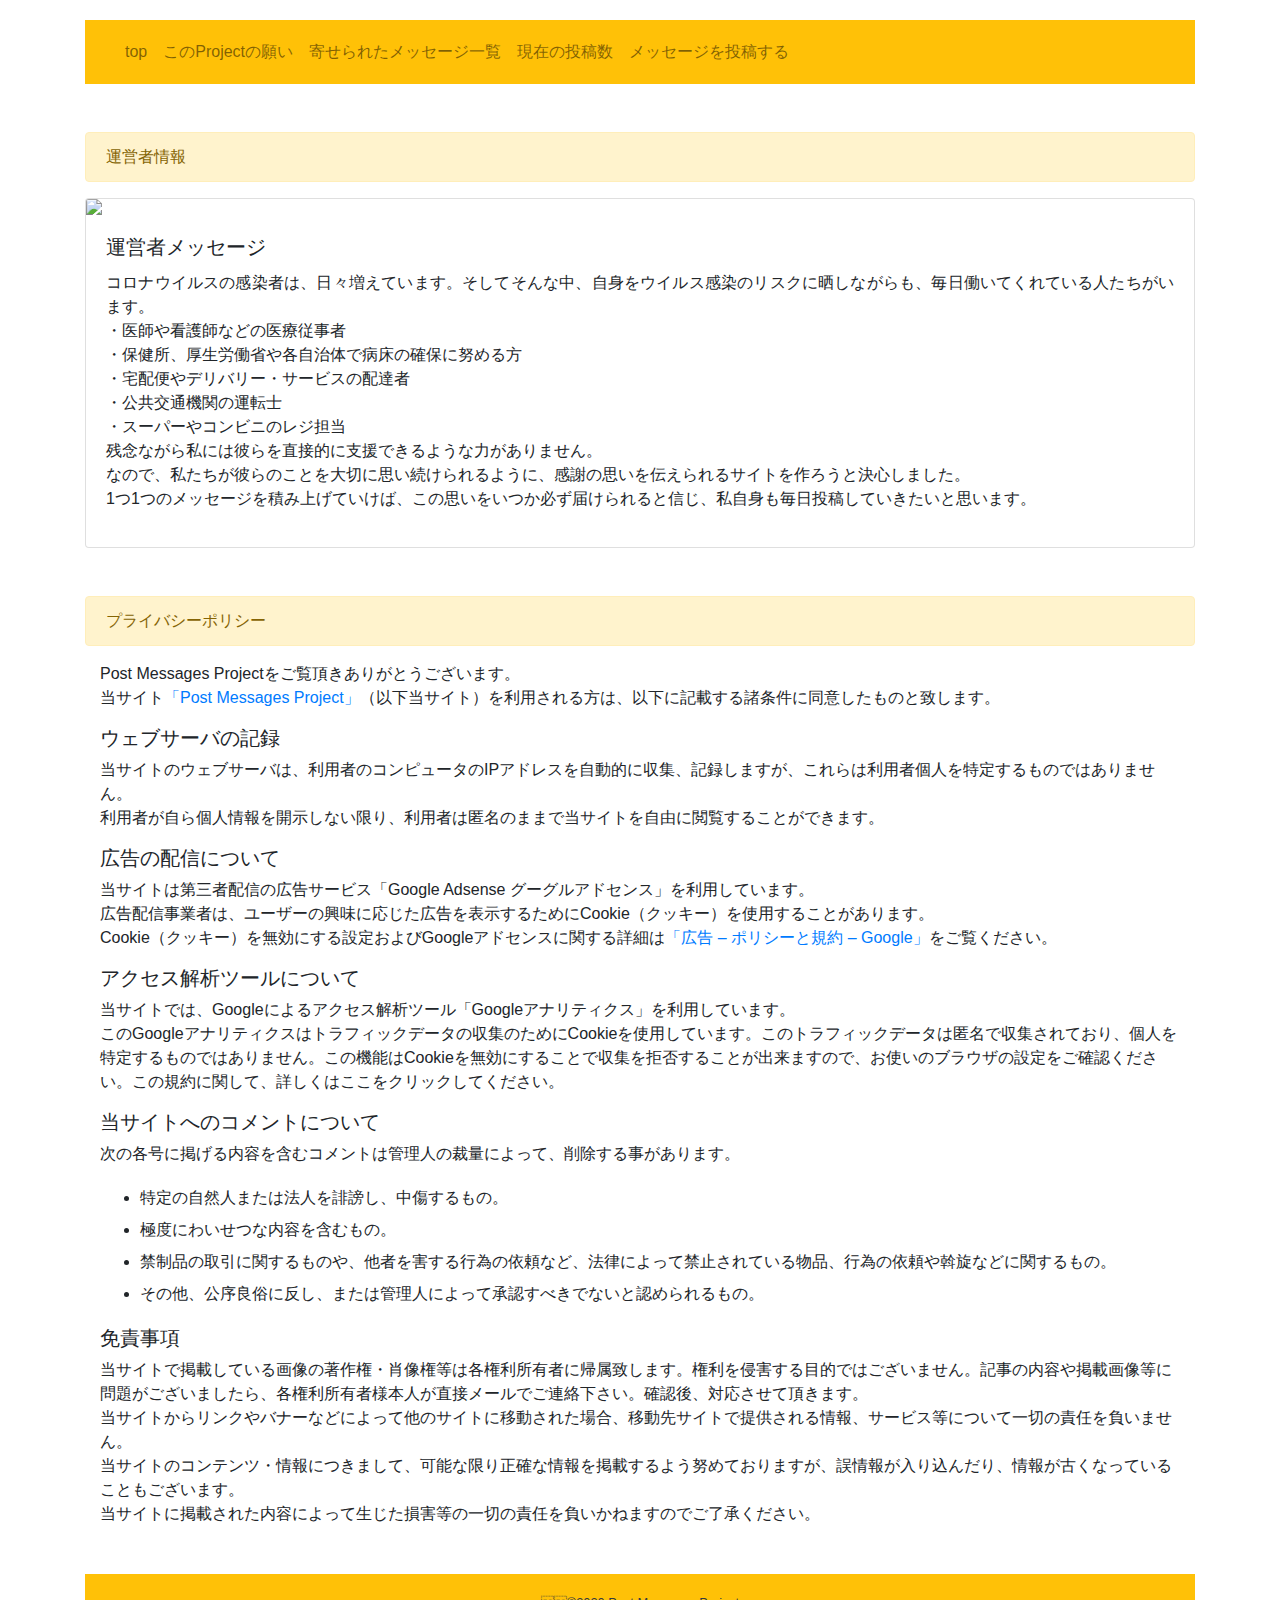
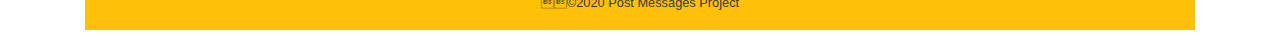
==== public/privacy_policy.html @ 2d6f681f "運営者情報＆プライバシーポリシーのページ作成" ====
<!DOCTYPE html>
<html lang="en">
<head>
    <meta charset="UTF-8">
    <meta name="viewport" content="width=device-width, initial-scale=1.0">
    <meta http-equiv="X-UA-Compatible" content="ie=edge">
    <title>privacy policy</title>
    <link rel="stylesheet" href="https://stackpath.bootstrapcdn.com/bootstrap/4.4.1/css/bootstrap.min.css" integrity="sha384-Vkoo8x4CGsO3+Hhxv8T/Q5PaXtkKtu6ug5TOeNV6gBiFeWPGFN9MuhOf23Q9Ifjh" crossorigin="anonymous">
    <link rel="stylesheet" href="css/styles.css">
</head>
<body>

<div class="container">
    <!-- navbar -->
    <nav class="navbar navbar-expand-lg navbar-light bg-warning mb-5"><a class="navbar-brand" href="#"></a><button class="navbar-toggler" type="button" data-toggle="collapse"data-target="#navbarSupportedContent" aria-controls="navbarSupportedContent" aria-expanded="false"aria-label="Toggle navigation"><span class="navbar-toggler-icon"></span></button>
        <div class="collapse navbar-collapse" id="navbarSupportedContent">
            <ul class="navbar-nav mr-auto">
                <li class="nav-item"><a class="nav-link" href="/#">top</a></li>
                <li class="nav-item"><a class="nav-link" href="/#profile">このProjectの願い</a></li>
                <li class="nav-item"><a class="nav-link" href="/#posts">寄せられたメッセージ一覧</a></li>
                <li class="nav-item"><a class="nav-link" href="/#table">現在の投稿数</a></li>
                <li class="nav-item"><a class="nav-link" href="/#submit">メッセージを投稿する</a></li>
            </ul>
        </div>
    </nav>
    <!-- /navbar -->
    

    <div class="alert alert-warning" role="alert">運営者情報</div>

    <div class="card mb-3">
            <img class="bd-placeholder-img card-img-top" width="100%" src="/img/privacy_policy_top.jpg">
            <div class="card-body">
                <h5 class="card-title">運営者メッセージ</h5>
                <p class="card-text text-justify">コロナウイルスの感染者は、日々増えています。そしてそんな中、自身をウイルス感染のリスクに晒しながらも、毎日働いてくれている人たちがいます。<br>
                ・医師や看護師などの医療従事者<br>・保健所、厚生労働省や各自治体で病床の確保に努める方<br>・宅配便やデリバリー・サービスの配達者<br>・公共交通機関の運転士<br>・スーパーやコンビニのレジ担当<br>
                残念ながら私には彼らを直接的に支援できるような力がありません。<br>なので、私たちが彼らのことを大切に思い続けられるように、感謝の思いを伝えられるサイトを作ろうと決心しました。<br>
                1つ1つのメッセージを積み上げていけば、この思いをいつか必ず届けられると信じ、私自身も毎日投稿していきたいと思います。</p>
                <p class="text-right"></p>
            </div>
          </div>


   
        
    <div class="alert alert-warning mt-5" role="alert">プライバシーポリシー</div>
    <div class="container">
        <p>Post Messages Projectをご覧頂きありがとうございます。<br>当サイト<a href="https://post-messages-project.web.app">「Post Messages Project」</a>（以下当サイト）を利用される方は、以下に記載する諸条件に同意したものと致します。</p>
        <h3>ウェブサーバの記録</h3>
        <p>当サイトのウェブサーバは、利用者のコンピュータのIPアドレスを自動的に収集、記録しますが、これらは利用者個人を特定するものではありません。<br>利用者が自ら個人情報を開示しない限り、利用者は匿名のままで当サイトを自由に閲覧することができます。</p>
        <h3>広告の配信について</h3>
        <p>当サイトは第三者配信の広告サービス「Google Adsense グーグルアドセンス」を利用しています。<br>広告配信事業者は、ユーザーの興味に応じた広告を表示するためにCookie（クッキー）を使用することがあります。<br>Cookie（クッキー）を無効にする設定およびGoogleアドセンスに関する詳細は<a href="https://policies.google.com/technologies">「広告 – ポリシーと規約 – Google」</a>をご覧ください。</p>
        <h3>アクセス解析ツールについて</h3>
        <p>当サイトでは、Googleによるアクセス解析ツール「Googleアナリティクス」を利用しています。<br>このGoogleアナリティクスはトラフィックデータの収集のためにCookieを使用しています。このトラフィックデータは匿名で収集されており、個人を特定するものではありません。この機能はCookieを無効にすることで収集を拒否することが出来ますので、お使いのブラウザの設定をご確認ください。この規約に関して、詳しくはここをクリックしてください。</p>
        <h3>当サイトへのコメントについて</h3>
        <p>次の各号に掲げる内容を含むコメントは管理人の裁量によって、削除する事があります。</p>
        <ul>
            <li>特定の自然人または法人を誹謗し、中傷するもの。</li>
            <li>極度にわいせつな内容を含むもの。</li>
            <li>禁制品の取引に関するものや、他者を害する行為の依頼など、法律によって禁止されている物品、行為の依頼や斡旋などに関するもの。</li>
            <li>その他、公序良俗に反し、または管理人によって承認すべきでないと認められるもの。</li>
        </ul>
        <h3>免責事項</h3>
        <p>当サイトで掲載している画像の著作権・肖像権等は各権利所有者に帰属致します。権利を侵害する目的ではございません。記事の内容や掲載画像等に問題がございましたら、各権利所有者様本人が直接メールでご連絡下さい。確認後、対応させて頂きます。<br>当サイトからリンクやバナーなどによって他のサイトに移動された場合、移動先サイトで提供される情報、サービス等について一切の責任を負いません。<br>当サイトのコンテンツ・情報につきまして、可能な限り正確な情報を掲載するよう努めておりますが、誤情報が入り込んだり、情報が古くなっていることもございます。<br>当サイトに掲載された内容によって生じた損害等の一切の責任を負いかねますのでご了承ください。</p>
    </div>

    <!-- copyright -->
    <div class="bg-warning mt-5">
        <p class="text-center text-dark py-3 m-0"><small>©2020 Post Messages Project</small></p>
    </div>
    <!-- /copyright -->

</div>
<script src="https://code.jquery.com/jquery-3.4.1.slim.min.js" integrity="sha384-J6qa4849blE2+poT4WnyKhv5vZF5SrPo0iEjwBvKU7imGFAV0wwj1yYfoRSJoZ+n" crossorigin="anonymous"></script>
<script src="https://cdn.jsdelivr.net/npm/popper.js@1.16.0/dist/umd/popper.min.js" integrity="sha384-Q6E9RHvbIyZFJoft+2mJbHaEWldlvI9IOYy5n3zV9zzTtmI3UksdQRVvoxMfooAo" crossorigin="anonymous"></script>
<script src="https://stackpath.bootstrapcdn.com/bootstrap/4.4.1/js/bootstrap.min.js" integrity="sha384-wfSDF2E50Y2D1uUdj0O3uMBJnjuUD4Ih7YwaYd1iqfktj0Uod8GCExl3Og8ifwB6" crossorigin="anonymous"></script>
</body>
</html>
---- public/css/styles.css ----
body {
    font-size: 16px;
    font-family: Verdana, sans-serif;
    padding: 20px;
}

h1 {
    font-size: 30px;
    font-weight: normal;
}

h3 {
    font-size: 20px;
    font-weight: normal;
}

#title{
    font-size:45px;
}

li {
    line-height: 2;
}

input[type="text"] {
    padding: 6px 8px;
    font-size: 16px;
    width: 300px;
}

#messages_frontline {
    list-style: none;
}

#messages_frontline li {
    padding-top: 7px;
    padding-bottom: 7px;
}

#messages_stayhome li {
    padding-top: 7px;
    padding-bottom: 7px;
}

#messages_stayhome {
    list-style: none;
}

#messages_infected li {
    padding-top: 7px;
    padding-bottom: 7px;
}

#messages_infected {
    list-style: none;
}
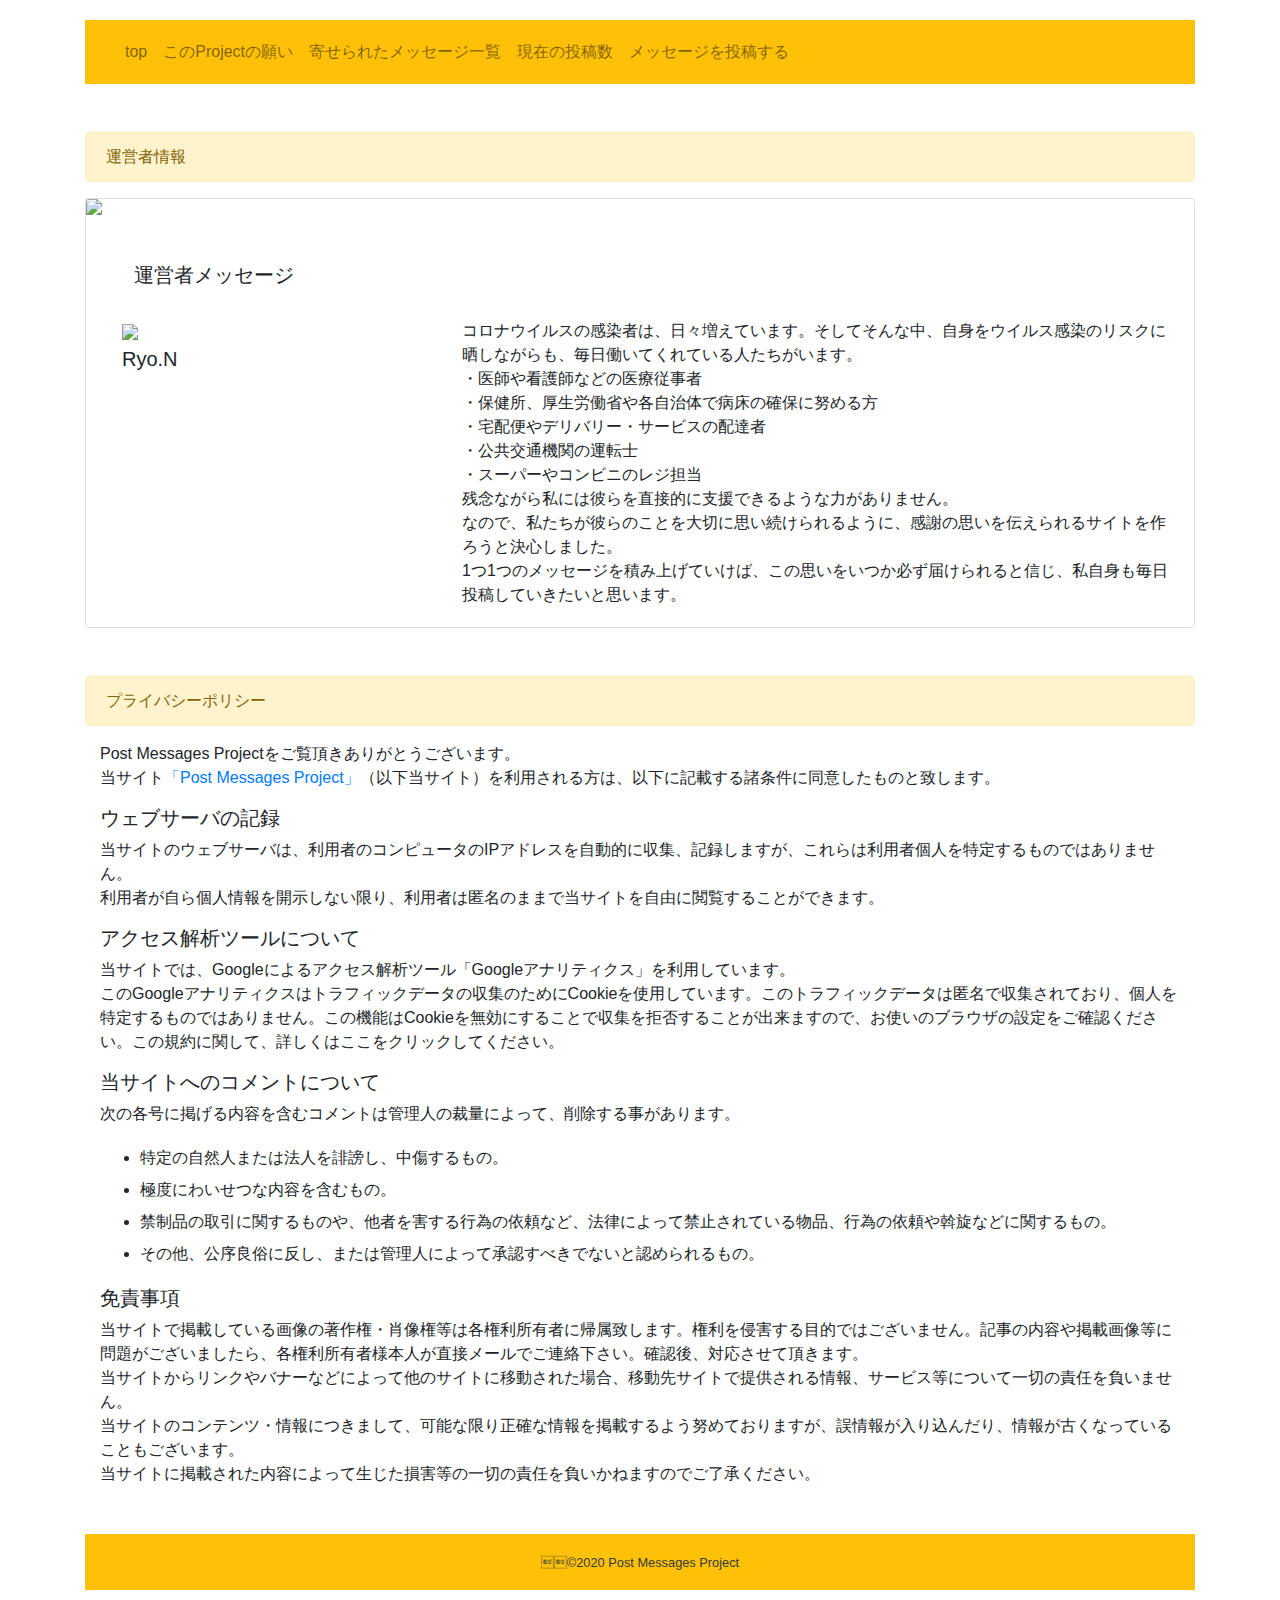
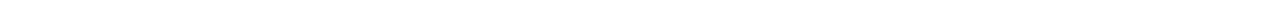
==== commit f89e00f4: "TOP画像追加 運営者修正、プロフィール写真" ====
--- a/public/privacy_policy.html
+++ b/public/privacy_policy.html
@@ -27,18 +27,26 @@
     
 
     <div class="alert alert-warning" role="alert">運営者情報</div>
+    <div class="card mb-3">
+        <img class="bd-placeholder-img card-img-top" width="100%" src="/img/privacy_policy_top.jpg">
+        <h5 class="card-title mt-5 ml-5">運営者メッセージ</h5>
+        <div class="card-body">
+            <div class="row no-gutters">
+                <div class="col-md-4">
+                    <img class="bd-placeholder-img ml-3 mr-3" height="200" src="/img/profile.jpg">
+                    <h5 class="card-title ml-3 mt-1">Ryo.N</h5>
+                </div>
+                 <div class="col-md-8">
+                    <p class="card-text">コロナウイルスの感染者は、日々増えています。そしてそんな中、自身をウイルス感染のリスクに晒しながらも、毎日働いてくれている人たちがいます。<br>
+                    ・医師や看護師などの医療従事者<br>・保健所、厚生労働省や各自治体で病床の確保に努める方<br>・宅配便やデリバリー・サービスの配達者<br>・公共交通機関の運転士<br>・スーパーやコンビニのレジ担当<br>
+                    残念ながら私には彼らを直接的に支援できるような力がありません。<br>なので、私たちが彼らのことを大切に思い続けられるように、感謝の思いを伝えられるサイトを作ろうと決心しました。<br>
+                    1つ1つのメッセージを積み上げていけば、この思いをいつか必ず届けられると信じ、私自身も毎日投稿していきたいと思います。</p>
+                </div>
+            </div>
+        </div>
+    </div>
 
-    <div class="card mb-3">
-            <img class="bd-placeholder-img card-img-top" width="100%" src="/img/privacy_policy_top.jpg">
-            <div class="card-body">
-                <h5 class="card-title">運営者メッセージ</h5>
-                <p class="card-text text-justify">コロナウイルスの感染者は、日々増えています。そしてそんな中、自身をウイルス感染のリスクに晒しながらも、毎日働いてくれている人たちがいます。<br>
-                ・医師や看護師などの医療従事者<br>・保健所、厚生労働省や各自治体で病床の確保に努める方<br>・宅配便やデリバリー・サービスの配達者<br>・公共交通機関の運転士<br>・スーパーやコンビニのレジ担当<br>
-                残念ながら私には彼らを直接的に支援できるような力がありません。<br>なので、私たちが彼らのことを大切に思い続けられるように、感謝の思いを伝えられるサイトを作ろうと決心しました。<br>
-                1つ1つのメッセージを積み上げていけば、この思いをいつか必ず届けられると信じ、私自身も毎日投稿していきたいと思います。</p>
-                <p class="text-right"></p>
-            </div>
-          </div>
+           
 
 
    
@@ -48,8 +56,10 @@
         <p>Post Messages Projectをご覧頂きありがとうございます。<br>当サイト<a href="https://post-messages-project.web.app">「Post Messages Project」</a>（以下当サイト）を利用される方は、以下に記載する諸条件に同意したものと致します。</p>
         <h3>ウェブサーバの記録</h3>
         <p>当サイトのウェブサーバは、利用者のコンピュータのIPアドレスを自動的に収集、記録しますが、これらは利用者個人を特定するものではありません。<br>利用者が自ら個人情報を開示しない限り、利用者は匿名のままで当サイトを自由に閲覧することができます。</p>
-        <h3>広告の配信について</h3>
-        <p>当サイトは第三者配信の広告サービス「Google Adsense グーグルアドセンス」を利用しています。<br>広告配信事業者は、ユーザーの興味に応じた広告を表示するためにCookie（クッキー）を使用することがあります。<br>Cookie（クッキー）を無効にする設定およびGoogleアドセンスに関する詳細は<a href="https://policies.google.com/technologies">「広告 – ポリシーと規約 – Google」</a>をご覧ください。</p>
+
+        <!-- <h3>広告の配信について</h3>
+        <p>当サイトは第三者配信の広告サービス「Google Adsense グーグルアドセンス」を利用しています。<br>広告配信事業者は、ユーザーの興味に応じた広告を表示するためにCookie（クッキー）を使用することがあります。<br>Cookie（クッキー）を無効にする設定およびGoogleアドセンスに関する詳細は<a href="https://policies.google.com/technologies">「広告 – ポリシーと規約 – Google」</a>をご覧ください。</p> -->
+
         <h3>アクセス解析ツールについて</h3>
         <p>当サイトでは、Googleによるアクセス解析ツール「Googleアナリティクス」を利用しています。<br>このGoogleアナリティクスはトラフィックデータの収集のためにCookieを使用しています。このトラフィックデータは匿名で収集されており、個人を特定するものではありません。この機能はCookieを無効にすることで収集を拒否することが出来ますので、お使いのブラウザの設定をご確認ください。この規約に関して、詳しくはここをクリックしてください。</p>
         <h3>当サイトへのコメントについて</h3>
@@ -64,6 +74,9 @@
         <p>当サイトで掲載している画像の著作権・肖像権等は各権利所有者に帰属致します。権利を侵害する目的ではございません。記事の内容や掲載画像等に問題がございましたら、各権利所有者様本人が直接メールでご連絡下さい。確認後、対応させて頂きます。<br>当サイトからリンクやバナーなどによって他のサイトに移動された場合、移動先サイトで提供される情報、サービス等について一切の責任を負いません。<br>当サイトのコンテンツ・情報につきまして、可能な限り正確な情報を掲載するよう努めておりますが、誤情報が入り込んだり、情報が古くなっていることもございます。<br>当サイトに掲載された内容によって生じた損害等の一切の責任を負いかねますのでご了承ください。</p>
     </div>
 
+
+    
+
     <!-- copyright -->
     <div class="bg-warning mt-5">
         <p class="text-center text-dark py-3 m-0"><small>©2020 Post Messages Project</small></p>
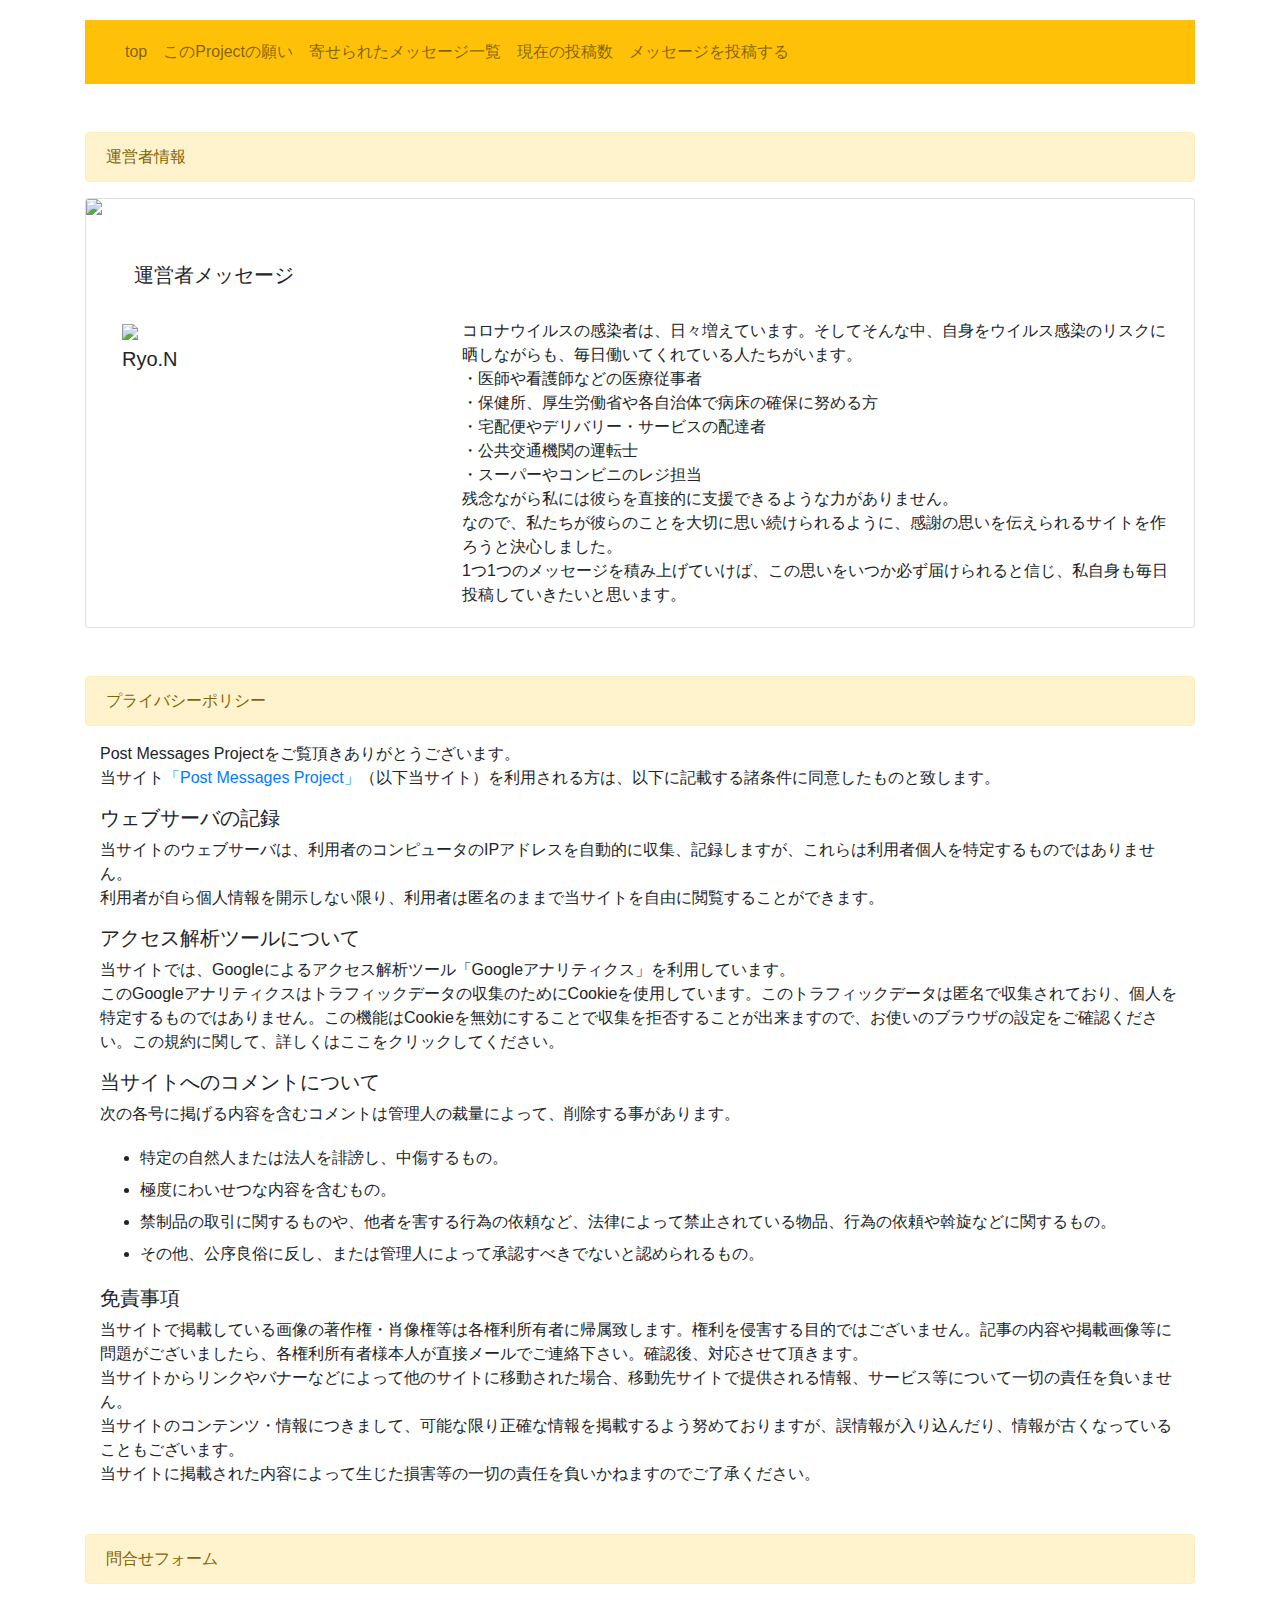
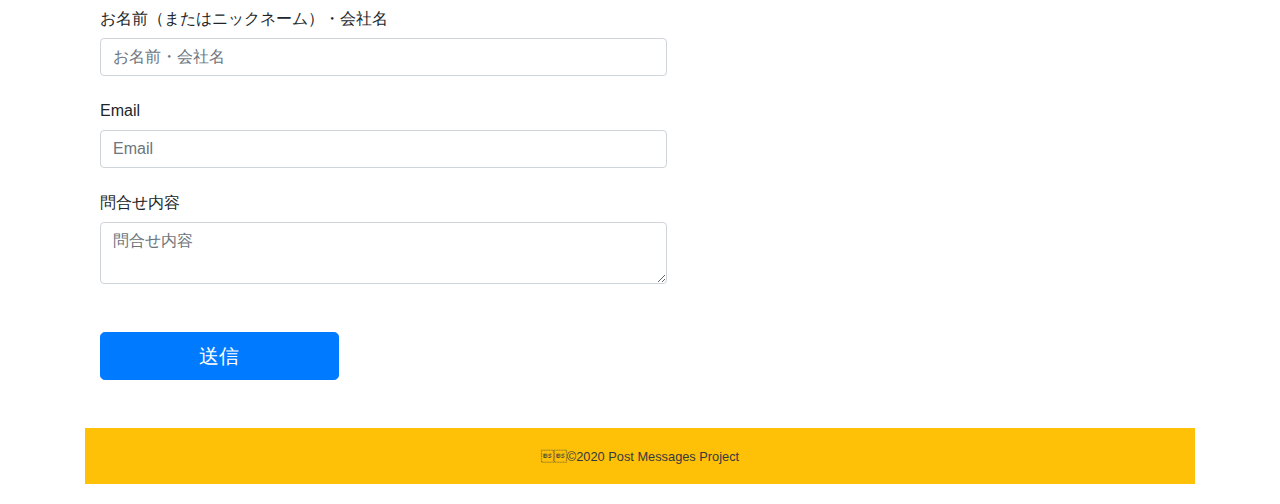
==== commit 93d7652d: "運営者情報のページに問合せフォーム追加" ====
--- a/public/privacy_policy.html
+++ b/public/privacy_policy.html
@@ -1,91 +1,124 @@
 <!DOCTYPE html>
 <html lang="en">
-<head>
-    <meta charset="UTF-8">
-    <meta name="viewport" content="width=device-width, initial-scale=1.0">
-    <meta http-equiv="X-UA-Compatible" content="ie=edge">
-    <title>privacy policy</title>
-    <link rel="stylesheet" href="https://stackpath.bootstrapcdn.com/bootstrap/4.4.1/css/bootstrap.min.css" integrity="sha384-Vkoo8x4CGsO3+Hhxv8T/Q5PaXtkKtu6ug5TOeNV6gBiFeWPGFN9MuhOf23Q9Ifjh" crossorigin="anonymous">
-    <link rel="stylesheet" href="css/styles.css">
-</head>
-<body>
+    <head>
+        <meta charset="UTF-8">
+        <meta name="viewport" content="width=device-width, initial-scale=1.0">
+        <meta http-equiv="X-UA-Compatible" content="ie=edge">
+        <title>privacy policy</title>
+        <link rel="stylesheet" href="https://stackpath.bootstrapcdn.com/bootstrap/4.4.1/css/bootstrap.min.css" integrity="sha384-Vkoo8x4CGsO3+Hhxv8T/Q5PaXtkKtu6ug5TOeNV6gBiFeWPGFN9MuhOf23Q9Ifjh" crossorigin="anonymous">
+        <link rel="stylesheet" href="css/styles.css">
+    </head>
+    <body>
 
-<div class="container">
-    <!-- navbar -->
-    <nav class="navbar navbar-expand-lg navbar-light bg-warning mb-5"><a class="navbar-brand" href="#"></a><button class="navbar-toggler" type="button" data-toggle="collapse"data-target="#navbarSupportedContent" aria-controls="navbarSupportedContent" aria-expanded="false"aria-label="Toggle navigation"><span class="navbar-toggler-icon"></span></button>
-        <div class="collapse navbar-collapse" id="navbarSupportedContent">
-            <ul class="navbar-nav mr-auto">
-                <li class="nav-item"><a class="nav-link" href="/#">top</a></li>
-                <li class="nav-item"><a class="nav-link" href="/#profile">このProjectの願い</a></li>
-                <li class="nav-item"><a class="nav-link" href="/#posts">寄せられたメッセージ一覧</a></li>
-                <li class="nav-item"><a class="nav-link" href="/#table">現在の投稿数</a></li>
-                <li class="nav-item"><a class="nav-link" href="/#submit">メッセージを投稿する</a></li>
-            </ul>
-        </div>
-    </nav>
-    <!-- /navbar -->
-    
-
-    <div class="alert alert-warning" role="alert">運営者情報</div>
-    <div class="card mb-3">
-        <img class="bd-placeholder-img card-img-top" width="100%" src="/img/privacy_policy_top.jpg">
-        <h5 class="card-title mt-5 ml-5">運営者メッセージ</h5>
-        <div class="card-body">
-            <div class="row no-gutters">
-                <div class="col-md-4">
-                    <img class="bd-placeholder-img ml-3 mr-3" height="200" src="/img/profile.jpg">
-                    <h5 class="card-title ml-3 mt-1">Ryo.N</h5>
-                </div>
-                 <div class="col-md-8">
-                    <p class="card-text">コロナウイルスの感染者は、日々増えています。そしてそんな中、自身をウイルス感染のリスクに晒しながらも、毎日働いてくれている人たちがいます。<br>
-                    ・医師や看護師などの医療従事者<br>・保健所、厚生労働省や各自治体で病床の確保に努める方<br>・宅配便やデリバリー・サービスの配達者<br>・公共交通機関の運転士<br>・スーパーやコンビニのレジ担当<br>
-                    残念ながら私には彼らを直接的に支援できるような力がありません。<br>なので、私たちが彼らのことを大切に思い続けられるように、感謝の思いを伝えられるサイトを作ろうと決心しました。<br>
-                    1つ1つのメッセージを積み上げていけば、この思いをいつか必ず届けられると信じ、私自身も毎日投稿していきたいと思います。</p>
+    <div class="container">
+        <!-- navbar -->
+        <nav class="navbar navbar-expand-lg navbar-light bg-warning mb-5"><a class="navbar-brand" href="#"></a><button class="navbar-toggler" type="button" data-toggle="collapse"data-target="#navbarSupportedContent" aria-controls="navbarSupportedContent" aria-expanded="false"aria-label="Toggle navigation"><span class="navbar-toggler-icon"></span></button>
+            <div class="collapse navbar-collapse" id="navbarSupportedContent">
+                <ul class="navbar-nav mr-auto">
+                    <li class="nav-item"><a class="nav-link" href="/#">top</a></li>
+                    <li class="nav-item"><a class="nav-link" href="/#profile">このProjectの願い</a></li>
+                    <li class="nav-item"><a class="nav-link" href="/#posts">寄せられたメッセージ一覧</a></li>
+                    <li class="nav-item"><a class="nav-link" href="/#table">現在の投稿数</a></li>
+                    <li class="nav-item"><a class="nav-link" href="/#submit">メッセージを投稿する</a></li>
+                </ul>
+            </div>
+        </nav>
+        <!-- /navbar -->
+        
+        <!-- profile -->
+        <div class="alert alert-warning" role="alert">運営者情報</div>
+        <div class="card mb-3">
+            <img class="bd-placeholder-img card-img-top" width="100%" src="/img/privacy_policy_top.jpg">
+            <h5 class="card-title mt-5 ml-5">運営者メッセージ</h5>
+            <div class="card-body">
+                <div class="row no-gutters">
+                    <div class="col-md-4">
+                        <img class="bd-placeholder-img ml-3 mr-3" height="200" src="/img/profile.jpg">
+                        <h5 class="card-title ml-3 mt-1">Ryo.N</h5>
+                    </div>
+                    <div class="col-md-8">
+                        <p class="card-text">コロナウイルスの感染者は、日々増えています。そしてそんな中、自身をウイルス感染のリスクに晒しながらも、毎日働いてくれている人たちがいます。<br>
+                            ・医師や看護師などの医療従事者<br>・保健所、厚生労働省や各自治体で病床の確保に努める方<br>・宅配便やデリバリー・サービスの配達者<br>・公共交通機関の運転士<br>・スーパーやコンビニのレジ担当<br>
+                            残念ながら私には彼らを直接的に支援できるような力がありません。<br>なので、私たちが彼らのことを大切に思い続けられるように、感謝の思いを伝えられるサイトを作ろうと決心しました。<br>
+                            1つ1つのメッセージを積み上げていけば、この思いをいつか必ず届けられると信じ、私自身も毎日投稿していきたいと思います。</p>
+                    </div>
                 </div>
             </div>
         </div>
+        <!-- /profile -->
+            
+            
+        <!-- privacy policy -->
+        <div class="alert alert-warning mt-5" role="alert">プライバシーポリシー</div>
+        <div class="container">
+            <p>Post Messages Projectをご覧頂きありがとうございます。<br>当サイト<a href="https://post-messages-project.web.app">「Post Messages Project」</a>（以下当サイト）を利用される方は、以下に記載する諸条件に同意したものと致します。</p>
+            <h3>ウェブサーバの記録</h3>
+            <p>当サイトのウェブサーバは、利用者のコンピュータのIPアドレスを自動的に収集、記録しますが、これらは利用者個人を特定するものではありません。<br>利用者が自ら個人情報を開示しない限り、利用者は匿名のままで当サイトを自由に閲覧することができます。</p>
+            
+            <!-- <h3>広告の配信について</h3>
+                <p>当サイトは第三者配信の広告サービス「Google Adsense グーグルアドセンス」を利用しています。<br>広告配信事業者は、ユーザーの興味に応じた広告を表示するためにCookie（クッキー）を使用することがあります。<br>Cookie（クッキー）を無効にする設定およびGoogleアドセンスに関する詳細は<a href="https://policies.google.com/technologies">「広告 – ポリシーと規約 – Google」</a>をご覧ください。</p> -->
+                
+            <h3>アクセス解析ツールについて</h3>
+            <p>当サイトでは、Googleによるアクセス解析ツール「Googleアナリティクス」を利用しています。<br>このGoogleアナリティクスはトラフィックデータの収集のためにCookieを使用しています。このトラフィックデータは匿名で収集されており、個人を特定するものではありません。この機能はCookieを無効にすることで収集を拒否することが出来ますので、お使いのブラウザの設定をご確認ください。この規約に関して、詳しくはここをクリックしてください。</p>
+            <h3>当サイトへのコメントについて</h3>
+            <p>次の各号に掲げる内容を含むコメントは管理人の裁量によって、削除する事があります。</p>
+            <ul>
+                <li>特定の自然人または法人を誹謗し、中傷するもの。</li>
+                <li>極度にわいせつな内容を含むもの。</li>
+                <li>禁制品の取引に関するものや、他者を害する行為の依頼など、法律によって禁止されている物品、行為の依頼や斡旋などに関するもの。</li>
+                <li>その他、公序良俗に反し、または管理人によって承認すべきでないと認められるもの。</li>
+            </ul>
+            <h3>免責事項</h3>
+            <p>当サイトで掲載している画像の著作権・肖像権等は各権利所有者に帰属致します。権利を侵害する目的ではございません。記事の内容や掲載画像等に問題がございましたら、各権利所有者様本人が直接メールでご連絡下さい。確認後、対応させて頂きます。<br>当サイトからリンクやバナーなどによって他のサイトに移動された場合、移動先サイトで提供される情報、サービス等について一切の責任を負いません。<br>当サイトのコンテンツ・情報につきまして、可能な限り正確な情報を掲載するよう努めておりますが、誤情報が入り込んだり、情報が古くなっていることもございます。<br>当サイトに掲載された内容によって生じた損害等の一切の責任を負いかねますのでご了承ください。</p>
+        </div>
+        <!-- /privacy policy -->
+                
+        <!-- form -->
+        <div class="alert alert-warning mt-5" role="alert">問合せフォーム</div>
+        <form>
+            <div class="form-group col-sm-10 row">
+                <label for="inputName" class="col-form-label col-sm-8">お名前（またはニックネーム）・会社名</label>
+                <div class="col-8">
+                    <input type="name" class="form-control" id="inputName" placeholder="お名前・会社名">
+                </div>
+            </div>
+            <div class="form-group col-10 row">
+                <label for="inputEmail3" class="col-form-label col-sm-8">Email</label>
+                <div class="col-8">
+                    <input type="email" class="form-control" id="inputEmail" placeholder="Email">
+                </div>
+            </div>
+            <div class="form-group col-10 row">
+                <label for="inputText" class="col-form-label col-sm-8">問合せ内容</label>
+                <div class="col-8">
+                    <textarea id="inputText" placeholder="問合せ内容" class="form-control"></textarea>
+                </div>
+            </div>
+            
+            <div class="form-group col-10 row mt-5">
+                <div class="col-sm-10">
+                    <button type="submit" class="btn btn-primary btn-lg col-4">送信</button>
+                </div>
+            </div>
+        </form>
+        <!-- /form -->
+
+                
+        <!-- copyright -->
+        <div class="bg-warning mt-5">
+            <p class="text-center text-dark py-3 m-0"><small>©2020 Post Messages Project</small></p>
+        </div>
+        <!-- /copyright -->
+
     </div>
+    <script src="https://code.jquery.com/jquery-3.4.1.slim.min.js" integrity="sha384-J6qa4849blE2+poT4WnyKhv5vZF5SrPo0iEjwBvKU7imGFAV0wwj1yYfoRSJoZ+n" crossorigin="anonymous"></script>
+    <script src="https://cdn.jsdelivr.net/npm/popper.js@1.16.0/dist/umd/popper.min.js" integrity="sha384-Q6E9RHvbIyZFJoft+2mJbHaEWldlvI9IOYy5n3zV9zzTtmI3UksdQRVvoxMfooAo" crossorigin="anonymous"></script>
+    <script src="https://stackpath.bootstrapcdn.com/bootstrap/4.4.1/js/bootstrap.min.js" integrity="sha384-wfSDF2E50Y2D1uUdj0O3uMBJnjuUD4Ih7YwaYd1iqfktj0Uod8GCExl3Og8ifwB6" crossorigin="anonymous"></script>
+    <script src="https://www.gstatic.com/firebasejs/7.13.2/firebase-app.js"></script>
+    <script src="https://www.gstatic.com/firebasejs/7.13.2/firebase-firestore.js"></script>
+    <script src="https://www.gstatic.com/firebasejs/7.13.2/firebase-analytics.js"></script>
+    <script src="https://www.gstatic.com/firebasejs/7.13.2/firebase-storage.js"></script>
 
-           
-
-
-   
-        
-    <div class="alert alert-warning mt-5" role="alert">プライバシーポリシー</div>
-    <div class="container">
-        <p>Post Messages Projectをご覧頂きありがとうございます。<br>当サイト<a href="https://post-messages-project.web.app">「Post Messages Project」</a>（以下当サイト）を利用される方は、以下に記載する諸条件に同意したものと致します。</p>
-        <h3>ウェブサーバの記録</h3>
-        <p>当サイトのウェブサーバは、利用者のコンピュータのIPアドレスを自動的に収集、記録しますが、これらは利用者個人を特定するものではありません。<br>利用者が自ら個人情報を開示しない限り、利用者は匿名のままで当サイトを自由に閲覧することができます。</p>
-
-        <!-- <h3>広告の配信について</h3>
-        <p>当サイトは第三者配信の広告サービス「Google Adsense グーグルアドセンス」を利用しています。<br>広告配信事業者は、ユーザーの興味に応じた広告を表示するためにCookie（クッキー）を使用することがあります。<br>Cookie（クッキー）を無効にする設定およびGoogleアドセンスに関する詳細は<a href="https://policies.google.com/technologies">「広告 – ポリシーと規約 – Google」</a>をご覧ください。</p> -->
-
-        <h3>アクセス解析ツールについて</h3>
-        <p>当サイトでは、Googleによるアクセス解析ツール「Googleアナリティクス」を利用しています。<br>このGoogleアナリティクスはトラフィックデータの収集のためにCookieを使用しています。このトラフィックデータは匿名で収集されており、個人を特定するものではありません。この機能はCookieを無効にすることで収集を拒否することが出来ますので、お使いのブラウザの設定をご確認ください。この規約に関して、詳しくはここをクリックしてください。</p>
-        <h3>当サイトへのコメントについて</h3>
-        <p>次の各号に掲げる内容を含むコメントは管理人の裁量によって、削除する事があります。</p>
-        <ul>
-            <li>特定の自然人または法人を誹謗し、中傷するもの。</li>
-            <li>極度にわいせつな内容を含むもの。</li>
-            <li>禁制品の取引に関するものや、他者を害する行為の依頼など、法律によって禁止されている物品、行為の依頼や斡旋などに関するもの。</li>
-            <li>その他、公序良俗に反し、または管理人によって承認すべきでないと認められるもの。</li>
-        </ul>
-        <h3>免責事項</h3>
-        <p>当サイトで掲載している画像の著作権・肖像権等は各権利所有者に帰属致します。権利を侵害する目的ではございません。記事の内容や掲載画像等に問題がございましたら、各権利所有者様本人が直接メールでご連絡下さい。確認後、対応させて頂きます。<br>当サイトからリンクやバナーなどによって他のサイトに移動された場合、移動先サイトで提供される情報、サービス等について一切の責任を負いません。<br>当サイトのコンテンツ・情報につきまして、可能な限り正確な情報を掲載するよう努めておりますが、誤情報が入り込んだり、情報が古くなっていることもございます。<br>当サイトに掲載された内容によって生じた損害等の一切の責任を負いかねますのでご了承ください。</p>
-    </div>
-
-
-    
-
-    <!-- copyright -->
-    <div class="bg-warning mt-5">
-        <p class="text-center text-dark py-3 m-0"><small>©2020 Post Messages Project</small></p>
-    </div>
-    <!-- /copyright -->
-
-</div>
-<script src="https://code.jquery.com/jquery-3.4.1.slim.min.js" integrity="sha384-J6qa4849blE2+poT4WnyKhv5vZF5SrPo0iEjwBvKU7imGFAV0wwj1yYfoRSJoZ+n" crossorigin="anonymous"></script>
-<script src="https://cdn.jsdelivr.net/npm/popper.js@1.16.0/dist/umd/popper.min.js" integrity="sha384-Q6E9RHvbIyZFJoft+2mJbHaEWldlvI9IOYy5n3zV9zzTtmI3UksdQRVvoxMfooAo" crossorigin="anonymous"></script>
-<script src="https://stackpath.bootstrapcdn.com/bootstrap/4.4.1/js/bootstrap.min.js" integrity="sha384-wfSDF2E50Y2D1uUdj0O3uMBJnjuUD4Ih7YwaYd1iqfktj0Uod8GCExl3Og8ifwB6" crossorigin="anonymous"></script>
-</body>
+    <script src="js/privacy_form.js"></script>
+    </body>
 </html>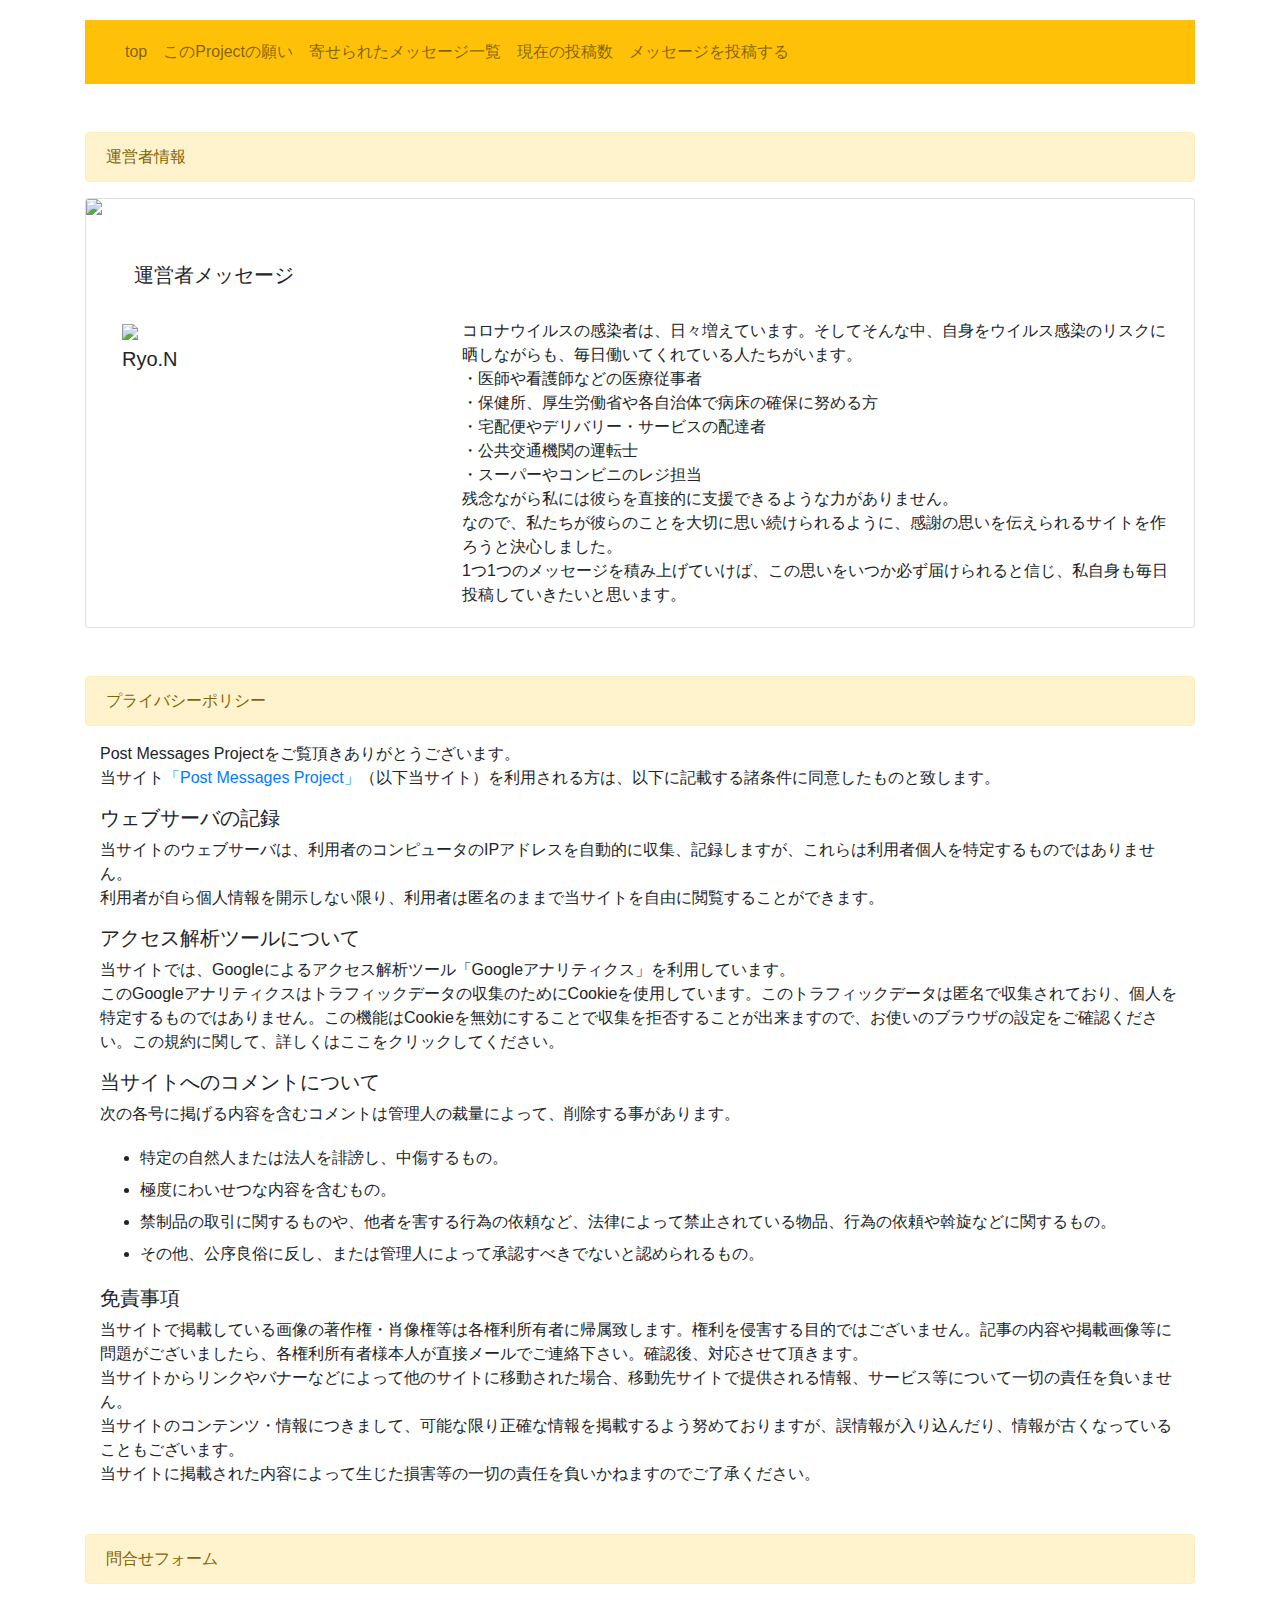
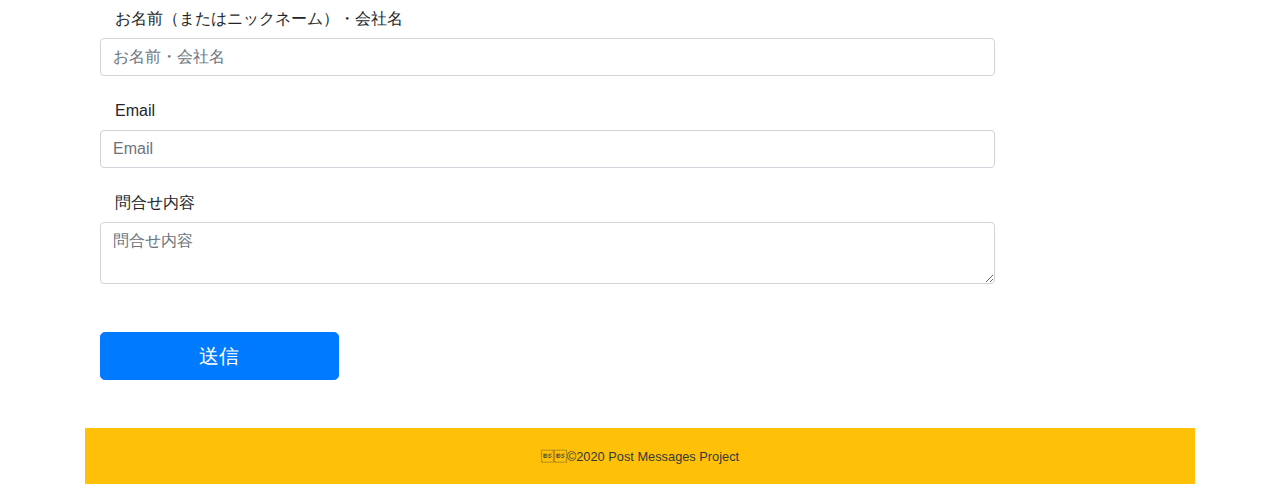
==== commit 59f8ba22: "no message" ====
--- a/public/privacy_policy.html
+++ b/public/privacy_policy.html
@@ -76,22 +76,22 @@
         <!-- form -->
         <div class="alert alert-warning mt-5" role="alert">問合せフォーム</div>
         <form>
-            <div class="form-group col-sm-10 row">
-                <label for="inputName" class="col-form-label col-sm-8">お名前（またはニックネーム）・会社名</label>
-                <div class="col-8">
-                    <input type="name" class="form-control" id="inputName" placeholder="お名前・会社名">
+            <div class="form-group col-sm-10 column">
+                <label for="inputName" class="col-form-label col-12">お名前（またはニックネーム）・会社名</label>
+                <div>
+                    <input type="name" class="form-control col-sm-12" id="inputName" placeholder="お名前・会社名">
                 </div>
             </div>
-            <div class="form-group col-10 row">
+            <div class="form-group col-10 column">
                 <label for="inputEmail3" class="col-form-label col-sm-8">Email</label>
-                <div class="col-8">
-                    <input type="email" class="form-control" id="inputEmail" placeholder="Email">
+                <div>
+                    <input type="email" class="form-control col-sm-12" id="inputEmail" placeholder="Email">
                 </div>
             </div>
-            <div class="form-group col-10 row">
+            <div class="form-group col-10 column">
                 <label for="inputText" class="col-form-label col-sm-8">問合せ内容</label>
-                <div class="col-8">
-                    <textarea id="inputText" placeholder="問合せ内容" class="form-control"></textarea>
+                <div>
+                    <textarea id="inputText" placeholder="問合せ内容" class="form-control col-sm-12"></textarea>
                 </div>
             </div>
             
